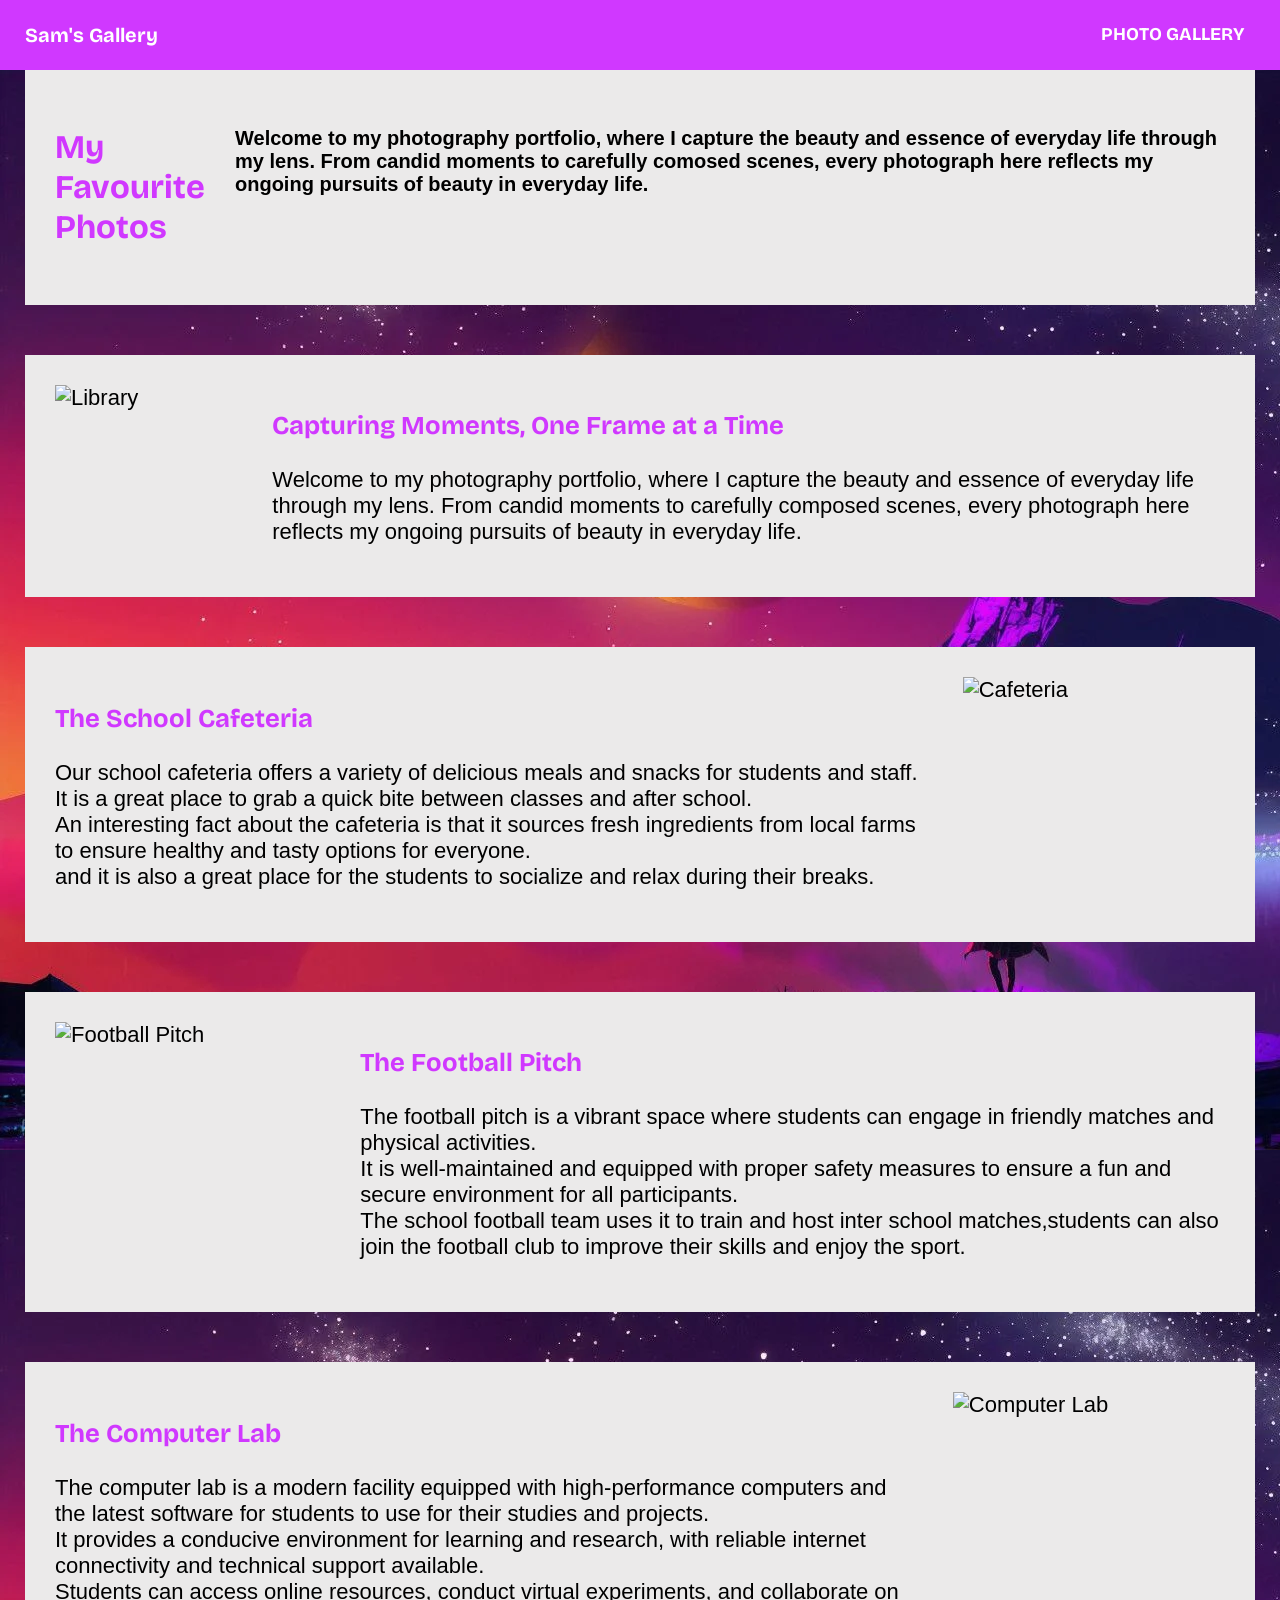
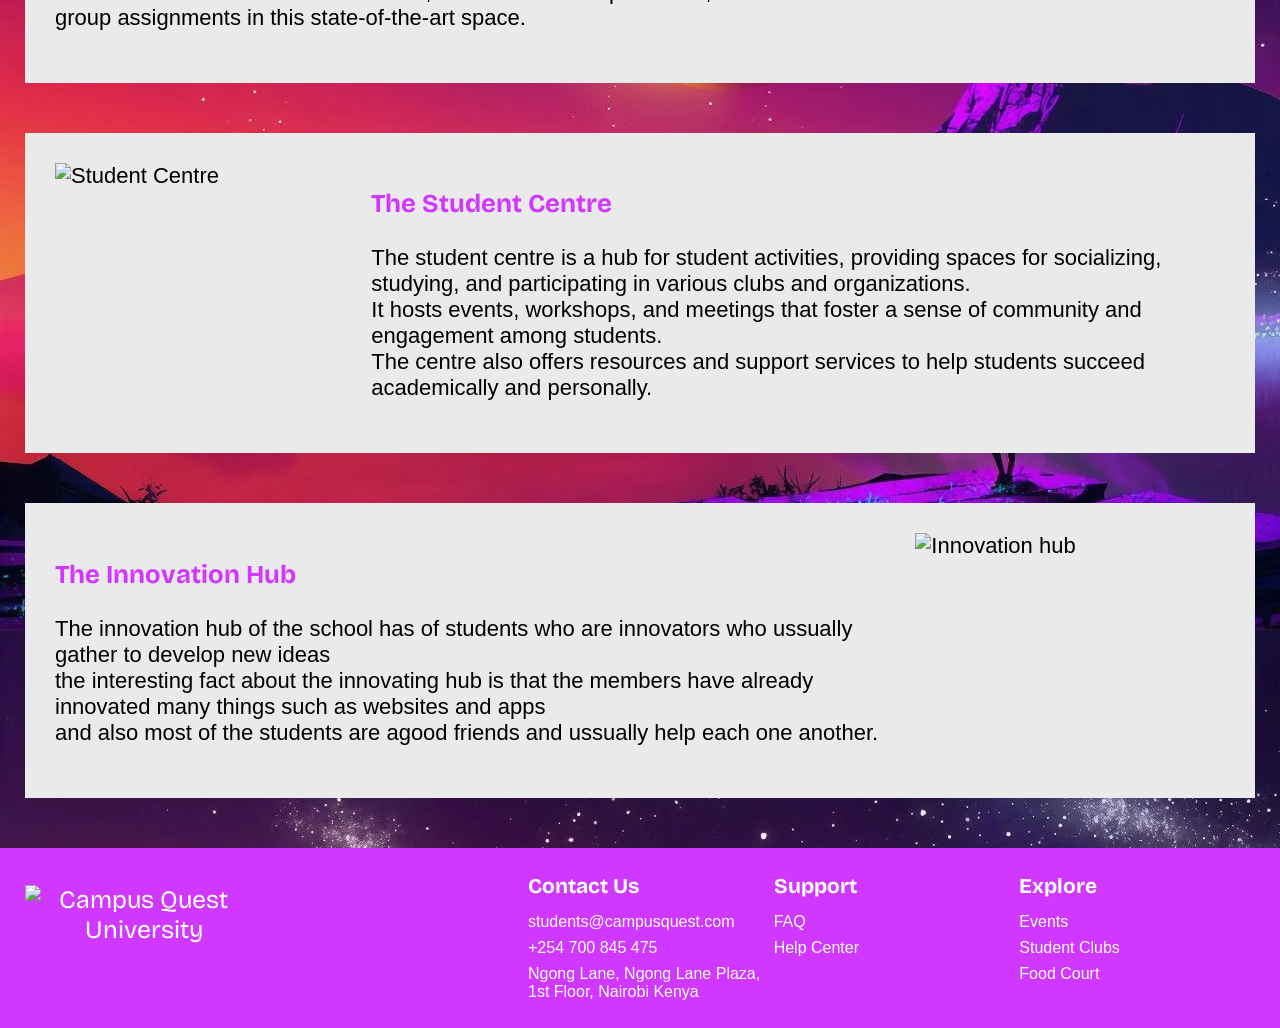
==== gallery.html @ 1208dd2f "files(modified):changed the design of the footer and header, and added a new gallery.html page" ====
<!DOCTYPE html>
<html lang="en">
<head>
    <meta charset="UTF-8">
    <meta name="viewport" content="width=device-width, initial-scale=1.0">
    <title>Sam's Gallery</title>
    <link rel="stylesheet" href="styles.css" />
    <link rel="preconnect" href="https://fonts.googleapis.com">
    <link rel="preconnect" href="https://fonts.gstatic.com" crossorigin>
    <link href="https://fonts.googleapis.com/css2?family=Bricolage+Grotesque:opsz,wght@12..96,200..800&=Lexend&display=swap" rel="stylesheet">
</head>
<body>
    <!-- ====================================== PAGE HEADER ===================================== -->
    <nav class="hero_header">
        <section class="main_header">
            <a class="hero_title" href="index.html">Sam's Gallery</a>
        </section>
        <section class="button_container">
            <a class="header_buttons" href="gallery.html">PHOTO GALLERY</a>
        </section>
    </nav>
    <main class="page">

        <section class="section">
            <h1>My Favourite Photos</h1>
            <h4>Welcome to my photography portfolio, where I capture the beauty and essence of everyday life through my lens. From candid moments to carefully comosed scenes, every photograph here reflects my ongoing pursuits of beauty in everyday life.</h4>
        </section>

        <section class="section">
            <img class="image_scaling" src="https://plus.unsplash.com/premium_photo-1664300897489-fd98eee64faf?q=80&w=1170&auto=format&fit=crop&ixlib=rb-4.1.0&ixid=M3wxMjA3fDB8MHxwaG90by1wYWdlfHx8fGVufDB8fHx8fA%3D%3D"
                    alt="Library">
            <article class="school_library">
                <h3>Capturing Moments, One Frame at a Time</h3>
                <p>Welcome to my photography portfolio, where I capture the beauty and essence of everyday life through my lens. From candid moments to carefully composed scenes, every photograph here reflects my ongoing pursuits of beauty in everyday life.</p>
            </article>
        </section>

        <section class="section">
            <article class="school_cafeteria">
                <h3>The School Cafeteria</h3>
                <p>Our school cafeteria offers a variety of delicious meals and snacks for students and staff. It is a great place to grab a quick bite between classes and after school.<br>
                An interesting fact about the cafeteria is that it sources fresh ingredients from local farms to ensure healthy and tasty options for everyone.<br>and it is also a great place for the students to socialize and relax during their breaks.</p>
            </article>
            <img class="image_scaling" src="https://images.unsplash.com/photo-1580617513638-d66a7d1afdab?q=80&w=1331&auto=format&fit=crop&ixlib=rb-4.1.0&ixid=M3wxMjA3fDB8MHxwaG90by1wYWdlfHx8fGVufDB8fHx8fA%3D%3D"
            alt="Cafeteria">
        </section>

        <section class="section">
            <img class="image_scaling" src="https://images.unsplash.com/photo-1729843352938-0e10fbf96585?q=80&w=1400&auto=format&fit=crop&ixlib=rb-4.1.0&ixid=M3wxMjA3fDB8MHxwaG90by1wYWdlfHx8fGVufDB8fHx8fA%3D%3D"
            alt="Football Pitch">
            <article class="football_pitch">
                <h3>The Football Pitch</h3>
                <p>The football pitch is a vibrant space where students can engage in friendly matches and physical
                    activities.<br>It is well-maintained and equipped with proper safety measures to ensure a fun and secure environment for all participants.<br>The school football team uses it to train and host inter school matches,students can also join the football club to improve their skills and enjoy the sport.</p>
            </article>
        </section>

        <section class="section">
            <article class="computer_lab">
                <h3>The Computer Lab</h3>
                <p>The computer lab is a modern facility equipped with high-performance computers and the latest software for students to use for their studies and projects.<br>It provides a conducive environment for learning and research, with reliable internet connectivity and technical support available.<br>Students can access online resources, conduct virtual experiments, and collaborate on group assignments in this state-of-the-art space.
                </p>
            </article>
            <img class="image_scaling" src="https://plus.unsplash.com/premium_photo-1663068630302-c1bfd81f57a6?q=80&w=1117&auto=format&fit=crop&ixlib=rb-4.1.0&ixid=M3wxMjA3fDB8MHxwaG90by1wYWdlfHx8fGVufDB8fHx8fA%3D%3D"
            alt="Computer Lab">
        </section>

        <section class="section">
            <img class="image_scaling" src="https://images.unsplash.com/photo-1590579491624-f98f36d4c763?q=80&w=1443&auto=format&fit=crop&ixlib=rb-4.1.0&ixid=M3wxMjA3fDB8MHxwaG90by1wYWdlfHx8fGVufDB8fHx8fA%3D%3D"
            alt="Student Centre">
            <article class="student_centre">
                <h3>The Student Centre</h3>
                <p>The student centre is a hub for student activities, providing spaces for socializing, studying, and participating in various clubs and organizations.<br>It hosts events, workshops, and meetings that foster a sense of community and engagement among students.<br>The centre also offers resources and support services to help students succeed academically and personally.</p>
            </article>
        </section>

        <section class="section">
            <article class="innovation_hub">
                <h3>The Innovation Hub</h3>
                <p>The innovation hub of the school has of students who are innovators who ussually gather to develop new ideas<br>the interesting fact about the innovating hub is that the members have already innovated many things such as websites and apps<br>and also most of the students are agood friends and ussually help each one another.</p>
            </article>
            <img class="image_scaling" src="https://static.vecteezy.com/system/resources/thumbnails/072/321/610/small/an-office-with-desks-and-chairs-in-front-of-a-large-window-photo.jpeg"
            alt="Innovation hub">
        </section>
    </main>
    <nav class="hero_footer">
        <div class="main_footer">
            <img class="website_logo" src="/images/websitelogo.png">
            <a class="hero_title" href="index.html">Campus Quest<br>University</a>
        </div>
        <div class="footer_buttons">
            <div class="footer_column">
                <p class="footer_heading">Contact Us</p>
                <p class="footer_link">students@campusquest.com</p>
                <p class="footer_link">+254 700 845 475</p>
                <p class="footer_link" href="">Ngong Lane, Ngong Lane Plaza, 1st Floor, Nairobi Kenya</p>
            </div>
    
            <div class="footer_column">
                <p class="footer_heading">Support</p>
                <a class="footer_link" href="">FAQ</a>
                <a class="footer_link" href="">Help Center</a>
            </div>
    
            <div class="footer_column">
                <p class="footer_heading">Explore</p>
                <a class="footer_link" href="events.html">Events</a>
                <a class="footer_link" href="">Student Clubs</a>
                <a class="footer_link" href="">Food Court</a>
            </div>
        </div>
    </main>

</body>
</html>
---- styles.css ----
/* ============================= CENTRAL CSS STYLING & DISPLAY ============================= */
/* Website STYLING stuff */
:root {
  /* Website COLORS */
  --websitecolor-purple:                  #d038ff;
  --websitecolor-white:                   #ebeaea;

  /* HOVER COLORS */
  --hovercolor-purple:                    #b020e0;

  /* Website FONTS */
  --font-brico:  "Bricolage Grotesque", sans-serif;
  --font-lexend: "Lexend", sans-serif;
}

/* ============================= HOME PAGE (index.html) STYLING & DISPLAY ============================= */

/* DISPLAY of the entire HTML page */
/* 'margin' is interfering with the background display so it is not being tampered with, only padding */
html {
  height: 100%;
  }
  
body {
  margin: 0;
  padding: 0;
  height: 100%;
}

/* Headings & Paragraphs */
p {
  font-family: var(--font-lexend);
}

h1, h2, h3 {
  font-family: var(--font-brico);
  color: var(--websitecolor-purple);
}

h4 {
  font-family: var(--font-lexend);
  font-size: 20px;
}

/* DISPLAY & STYLING of the entire page */
.page {
  display: flex;
  flex-direction: column;
  min-height: 100vh;
  padding-left: 25px;
  padding-right: 25px;
  align-items: center;

  color: #ffffff;
  background-image: url(/images/background.png);
}

.hero_header {
  font-family: var(--font-lexend );
  font-weight: bold;
  background-color: var(--websitecolor-purple);

  display: flex;
  align-items: stretch;
  justify-content: space-between;
  padding-left: 25px;
  padding-right: 25px;

  background-color: var(--websitecolor-purple);
  color: white;
}

.image_scaling {
  width: 40%;
}

.section {
  display: flex;
  justify-content: center;
  gap: 30px;
  padding: 30px;
  margin-bottom: 50px;

  background-color: var(--websitecolor-white);
  font-family: var(--font-lexend);
  color: black;
  font-size: 22px;
}

/* --------------------------------------- HERO HEADER - TOP HEADER --------------------------------------- */
  /* DISPLAY & STYLING of ALL the elements in the hero header */
.hero_header {
  display: flex;
  align-items: stretch;
  justify-content: space-between;
  padding-left: 25px;
  padding-right: 25px;
  height: 70px;

  background-color: var(--websitecolor-purple);
  color: white;
}

/* DISPLAY & STYLING of the main header */
.main_header {
  display: flex;
  align-items: center;
  justify-content: space-between;
  gap: 18px;
  text-align: center;


  font-family: var(--font-brico);
  font-size: 20px;
}

/* DISPLAY & STYLING of the main header elements */
.hero_title {
  text-decoration: none;
  color: white;
}

.hero_title:hover {
  transform: translateY(-1px)scale(1.03);
}

/* --------------------------------------- HERO FOOTER - BOTTOM FOOTER --------------------------------------- */
/* DISPLAY & STYLING of the hero footer */
.hero_footer {
  display: flex;
  align-items: stretch;
  justify-content: space-between;
  height: 130px;
  padding-left: 25px;
  padding-right: 25px;
  padding-top: 25px;
  padding-bottom: 25px;
  gap: 300px;

  background-color: var(--websitecolor-purple);
  color: white;
}

/* DISPLAY & STYLING of the footer */
.main_footer {
  display: flex;
  align-items: top;
  justify-content: space-between;
  gap: 18px;
  text-align: center;
  padding-top: 12px;

  font-family: var(--font-brico);
  font-size: 25px;
}

/* ------------------------------------------ BUTTONS - HERO HEADER ------------------------------------------ */

/* DISPLAY of the buttons in the hero header */
.button_container {
  display: flex;
  align-items: stretch;
  justify-content: center;
  gap: 10px;
}

/* DISPLAY & STYLING of the header buttons */
.header_buttons {
  display: flex;
  align-items: center;
  justify-content: space-between;
  padding-left: 10px;
  padding-right: 10px;
  height: 97%;

  text-decoration: none;
  font-size: 18px;
  font-family: var(--font-brico);
  font-weight: bold;
  color: white;
}

/* STYLING of the buttons when hovered over by the cursor */
.header_buttons:hover {
  background-color: var(--hovercolor-purple);
  transform: translateY(-1px)scale(1.05);
}

/* ------------------------------------------ BUTTONS - HERO FOOTER ------------------------------------------ */

.footer_buttons {
  display: grid;
  grid-template-columns: repeat(3, 1fr); /* 3 equal-width columns — change number as needed */
  gap: 10px;
  flex: 1; /* let it take remaining space next to .main_footer, since parent .hero_footer is still flex */
}

.footer_column {
  display: flex;
  flex-direction: column; /* stack heading + links vertically within each column */
  gap: 8px;
}

.footer_heading {
  font-family: var(--font-brico);
  font-weight: bold;
  font-size: 21px;
  color: white;
  margin: 0 0 6px 0;
}

.footer_link {
  font-family: var(--font-lexend);
  font-size: 16px;
  color: white;
  text-decoration: none;
  margin: 0;
}

.footer_link:hover {
  transform: translateY(-1px)scale(1.01);
}
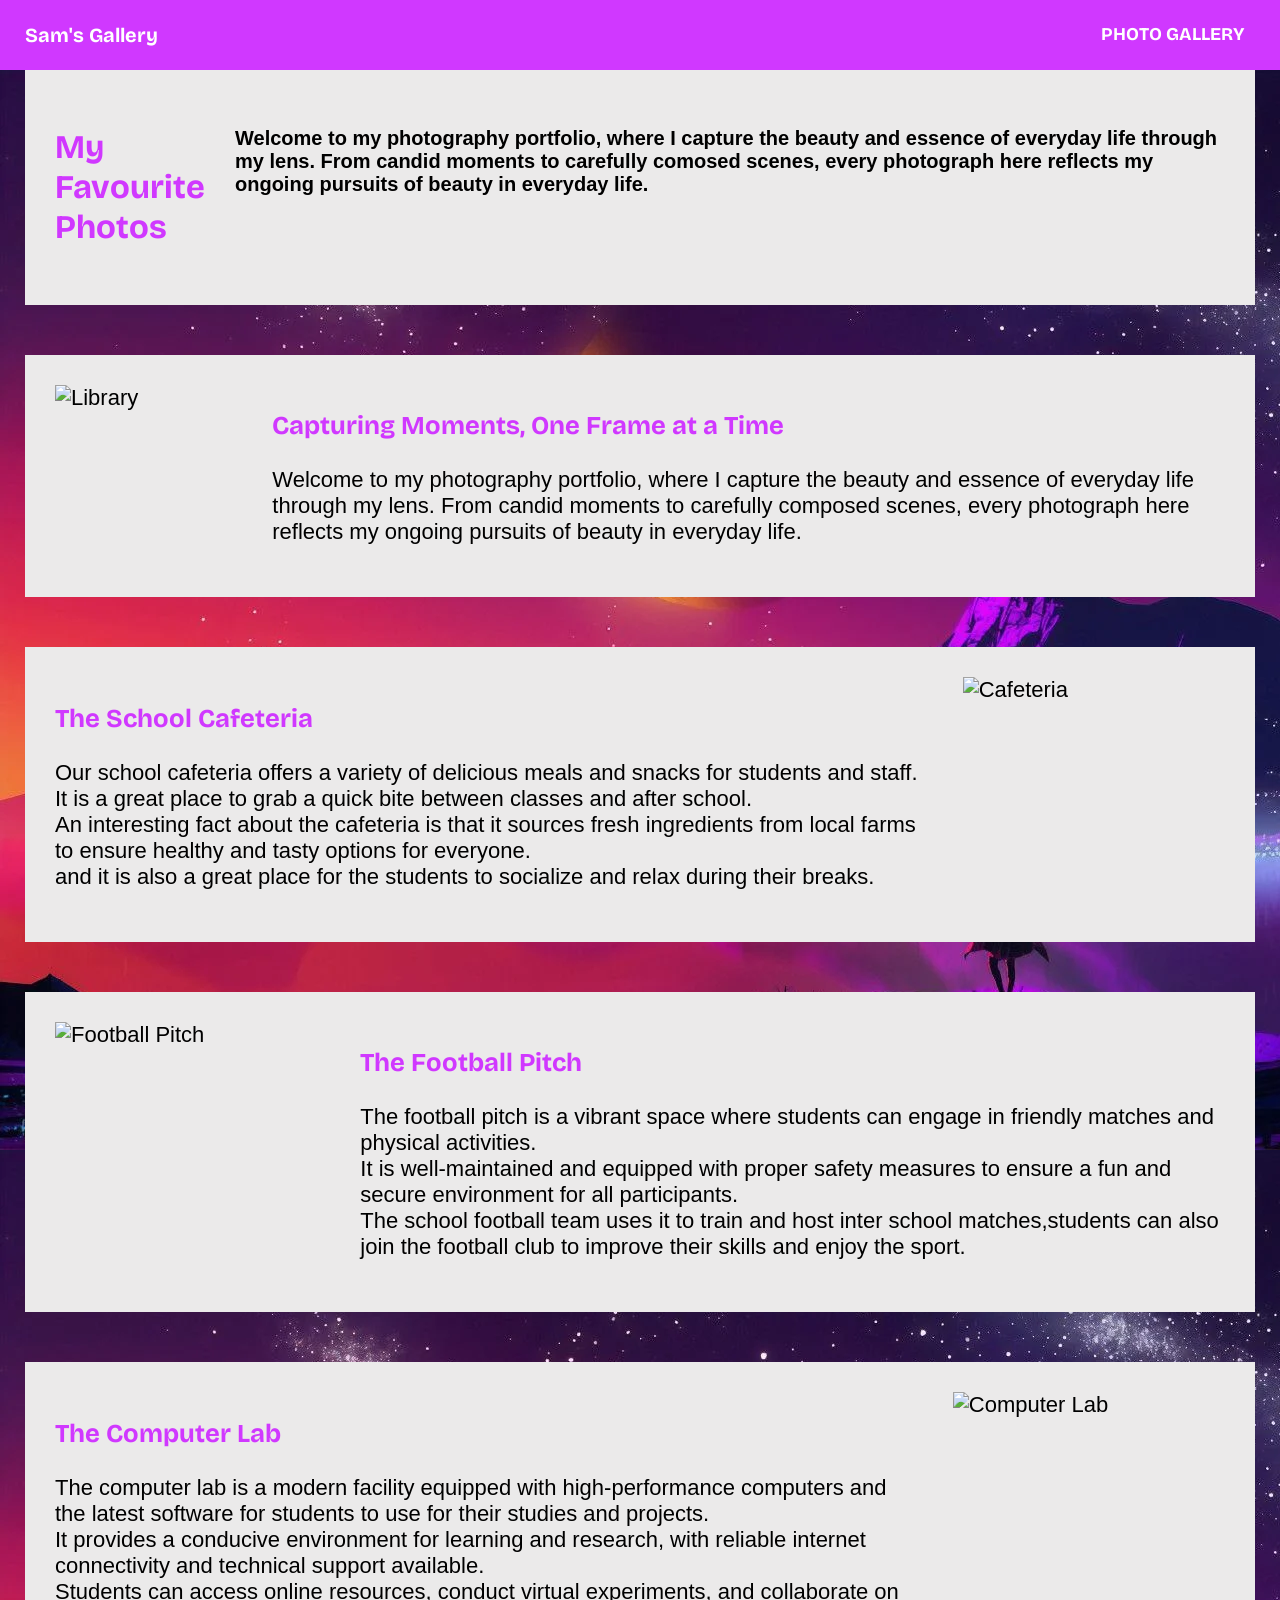
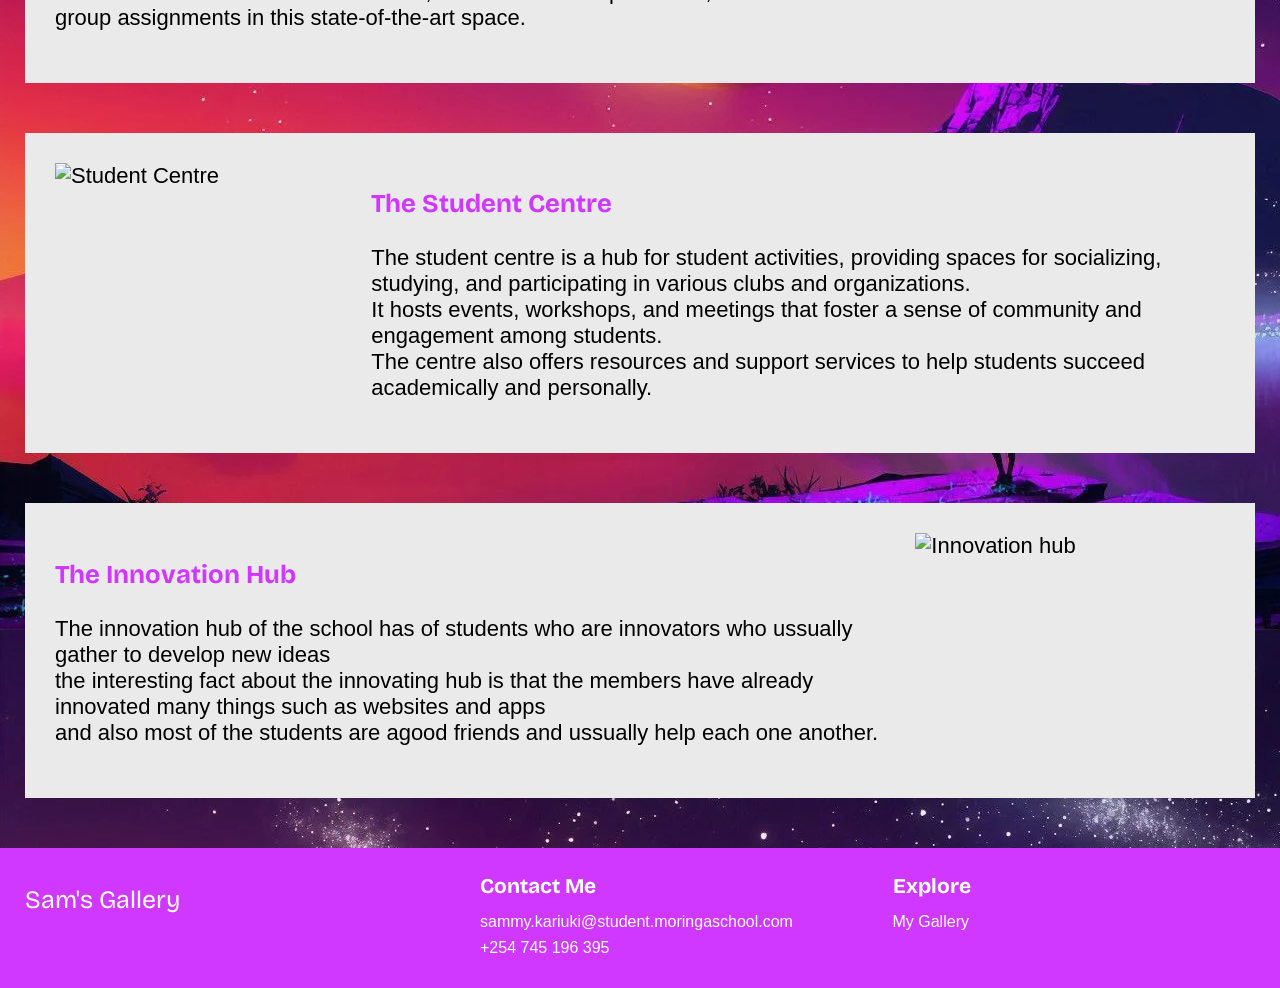
==== commit eeeea9ff: "footer(modified):changed the styling and display of the footer section" ====
--- a/gallery.html
+++ b/gallery.html
@@ -84,32 +84,21 @@
         </section>
     </main>
     <nav class="hero_footer">
-        <div class="main_footer">
-            <img class="website_logo" src="/images/websitelogo.png">
-            <a class="hero_title" href="index.html">Campus Quest<br>University</a>
-        </div>
-        <div class="footer_buttons">
-            <div class="footer_column">
-                <p class="footer_heading">Contact Us</p>
-                <p class="footer_link">students@campusquest.com</p>
-                <p class="footer_link">+254 700 845 475</p>
-                <p class="footer_link" href="">Ngong Lane, Ngong Lane Plaza, 1st Floor, Nairobi Kenya</p>
-            </div>
-    
-            <div class="footer_column">
-                <p class="footer_heading">Support</p>
-                <a class="footer_link" href="">FAQ</a>
-                <a class="footer_link" href="">Help Center</a>
-            </div>
-    
-            <div class="footer_column">
+        <section class="main_footer">
+            <a class="hero_title" href="index.html">Sam's Gallery</a>
+        </section>
+        <section class="footer_buttons">
+            <article class="footer_column">
+                <p class="footer_heading">Contact Me</p>
+                <p class="footer_link">sammy.kariuki@student.moringaschool.com</p>
+                <p class="footer_link">+254 745 196 395</p>
+            </article>
+
+            <article class="footer_column">
                 <p class="footer_heading">Explore</p>
-                <a class="footer_link" href="events.html">Events</a>
-                <a class="footer_link" href="">Student Clubs</a>
-                <a class="footer_link" href="">Food Court</a>
-            </div>
-        </div>
-    </main>
-
+                <a class="footer_link" href="gallery.html">My Gallery</a>
+            </article>
+        </section>
+    </nav>
 </body>
 </html>
--- a/styles.css
+++ b/styles.css
@@ -46,7 +46,7 @@
 .page {
   display: flex;
   flex-direction: column;
-  min-height: 100vh;
+  min-height: 70vh;
   padding-left: 25px;
   padding-right: 25px;
   align-items: center;
@@ -130,7 +130,7 @@
   display: flex;
   align-items: stretch;
   justify-content: space-between;
-  height: 130px;
+  height: 90px;
   padding-left: 25px;
   padding-right: 25px;
   padding-top: 25px;
@@ -190,8 +190,8 @@
 
 .footer_buttons {
   display: grid;
-  grid-template-columns: repeat(3, 1fr); /* 3 equal-width columns — change number as needed */
-  gap: 10px;
+  grid-template-columns: repeat(2, 1fr); /* 3 equal-width columns — change number as needed */
+  gap: 50px;
   flex: 1; /* let it take remaining space next to .main_footer, since parent .hero_footer is still flex */
 }
 
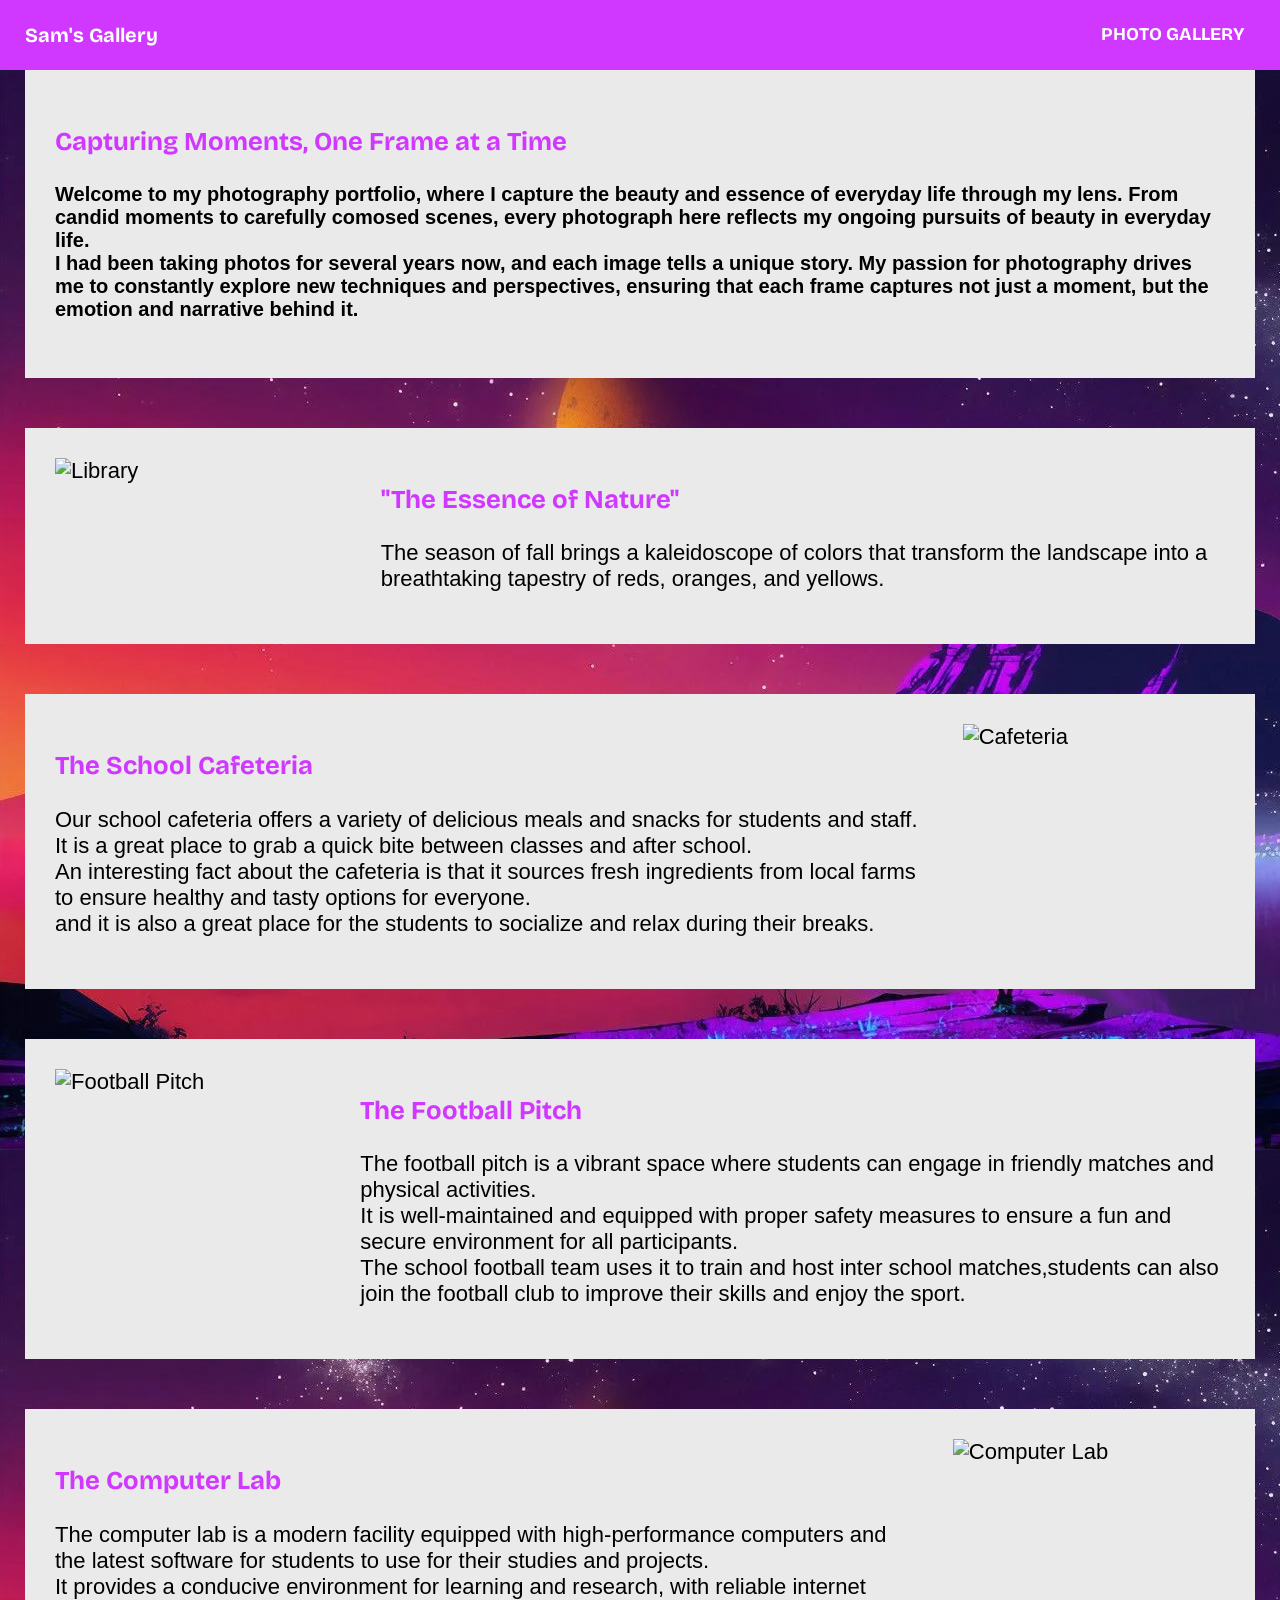
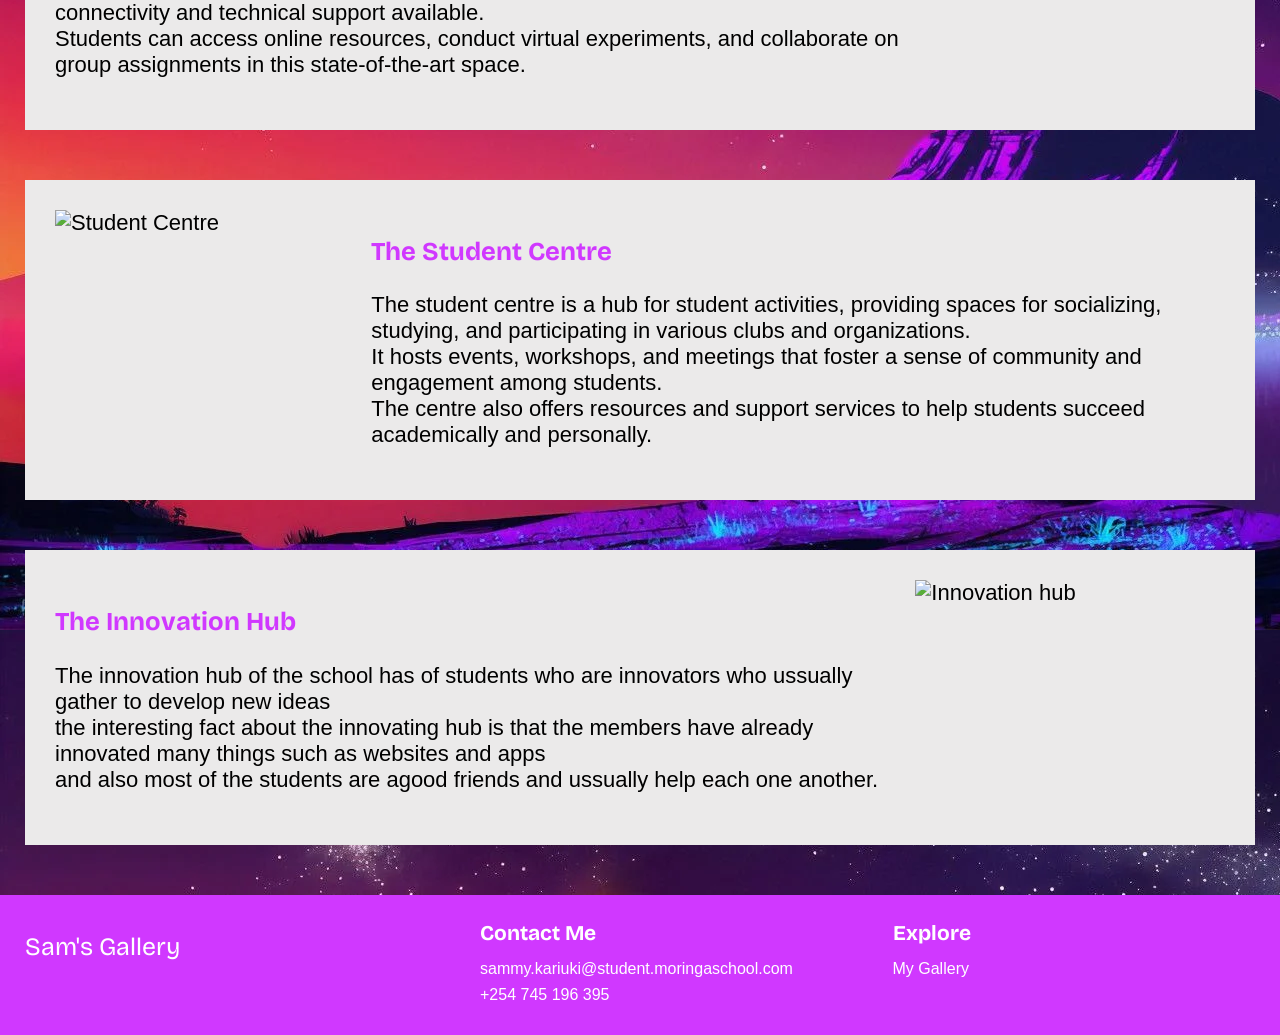
==== commit 80d678e2: "galleryandreadme(modified):added a photo and photo description in gallery, and modified the README f" ====
--- a/gallery.html
+++ b/gallery.html
@@ -22,16 +22,18 @@
     <main class="page">
 
         <section class="section">
-            <h1>My Favourite Photos</h1>
-            <h4>Welcome to my photography portfolio, where I capture the beauty and essence of everyday life through my lens. From candid moments to carefully comosed scenes, every photograph here reflects my ongoing pursuits of beauty in everyday life.</h4>
+            <article>
+                <h1>Capturing Moments, One Frame at a Time</h1>
+                <h4>Welcome to my photography portfolio, where I capture the beauty and essence of everyday life through my lens. From candid moments to carefully comosed scenes, every photograph here reflects my ongoing pursuits of beauty in everyday life. <br> I had been taking photos for several years now, and each image tells a unique story. My passion for photography drives me to constantly explore new techniques and perspectives, ensuring that each frame captures not just a moment, but the emotion and narrative behind it.</h4>
+            </article>
         </section>
 
         <section class="section">
-            <img class="image_scaling" src="https://plus.unsplash.com/premium_photo-1664300897489-fd98eee64faf?q=80&w=1170&auto=format&fit=crop&ixlib=rb-4.1.0&ixid=M3wxMjA3fDB8MHxwaG90by1wYWdlfHx8fGVufDB8fHx8fA%3D%3D"
+            <img class="image_scaling" src="https://encrypted-tbn0.gstatic.com/images?q=tbn:ANd9GcT_Su9Y7k4oM_YKo1zmdPvPhNeY59zgQj_07EgggeDzFOkzWq9bzc9dUhHD&s=10"
                     alt="Library">
             <article class="school_library">
-                <h3>Capturing Moments, One Frame at a Time</h3>
-                <p>Welcome to my photography portfolio, where I capture the beauty and essence of everyday life through my lens. From candid moments to carefully composed scenes, every photograph here reflects my ongoing pursuits of beauty in everyday life.</p>
+                <h3>"The Essence of Nature"</h3>
+                <p>The season of fall brings a kaleidoscope of colors that transform the landscape into a breathtaking tapestry of reds, oranges, and yellows.</p>
             </article>
         </section>
 
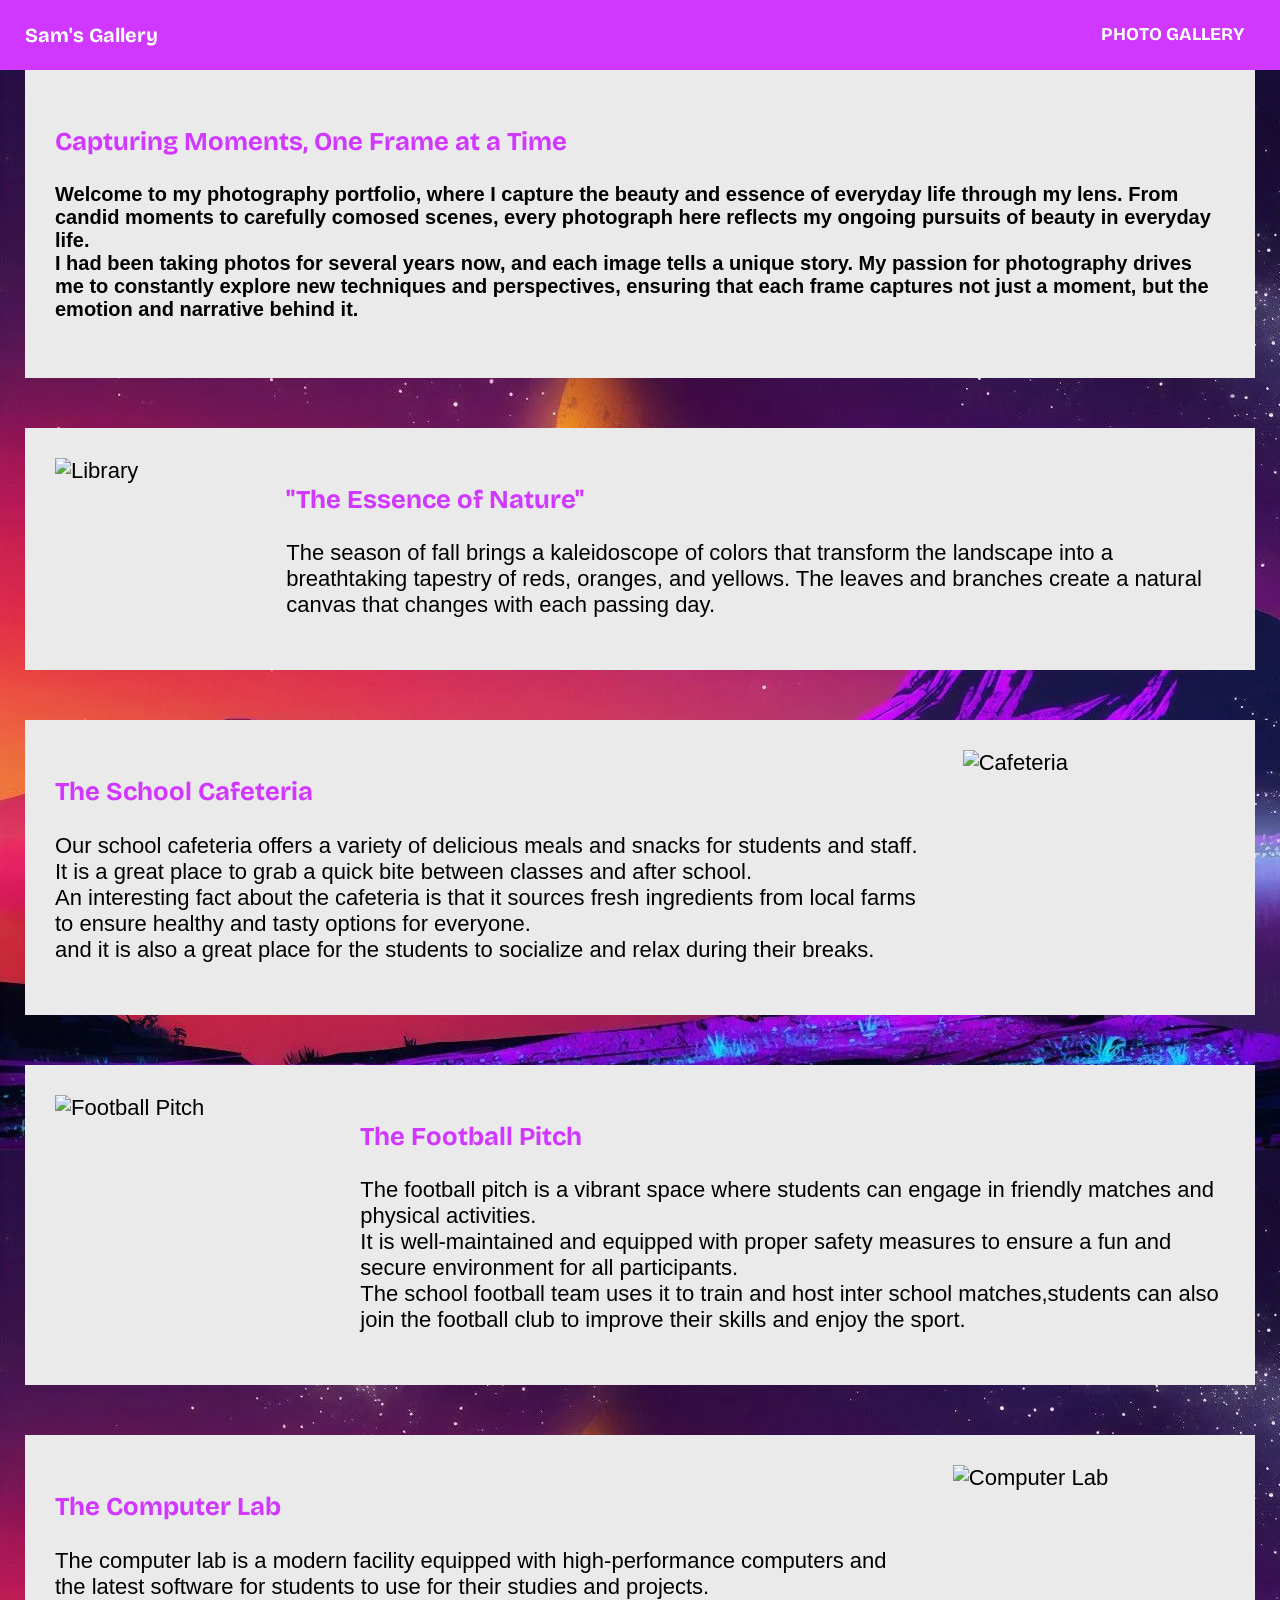
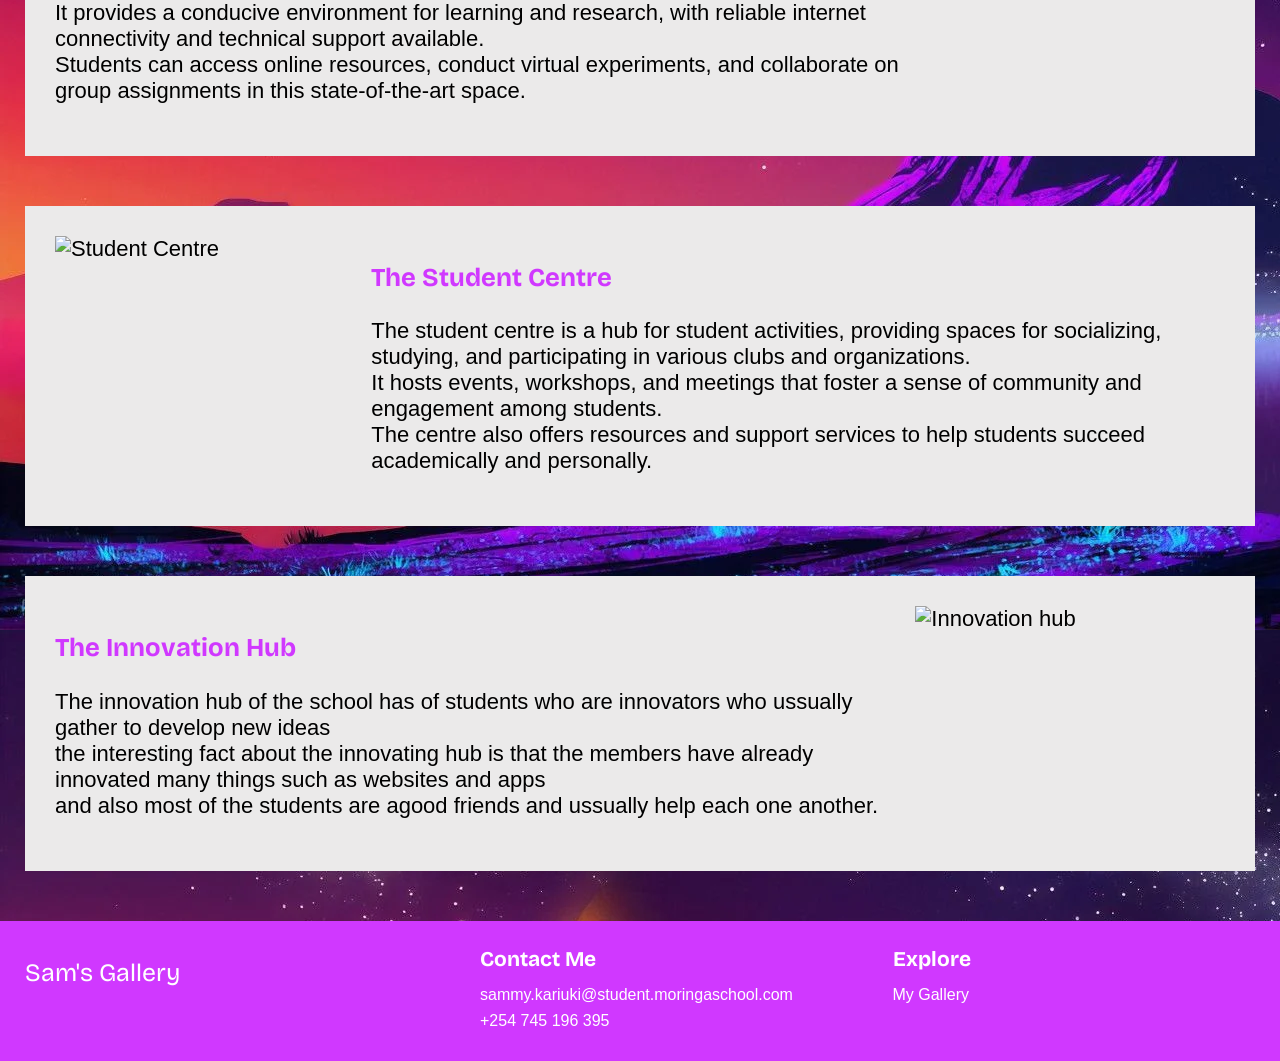
==== commit 2f7a0989: "galleryandreadme(modified):updated README and modified the photo descriptions" ====
--- a/gallery.html
+++ b/gallery.html
@@ -31,9 +31,9 @@
         <section class="section">
             <img class="image_scaling" src="https://encrypted-tbn0.gstatic.com/images?q=tbn:ANd9GcT_Su9Y7k4oM_YKo1zmdPvPhNeY59zgQj_07EgggeDzFOkzWq9bzc9dUhHD&s=10"
                     alt="Library">
-            <article class="school_library">
+            <article class="card">
                 <h3>"The Essence of Nature"</h3>
-                <p>The season of fall brings a kaleidoscope of colors that transform the landscape into a breathtaking tapestry of reds, oranges, and yellows.</p>
+                <p>The season of fall brings a kaleidoscope of colors that transform the landscape into a breathtaking tapestry of reds, oranges, and yellows. The leaves and branches create a natural canvas that changes with each passing day.</p>
             </article>
         </section>
 
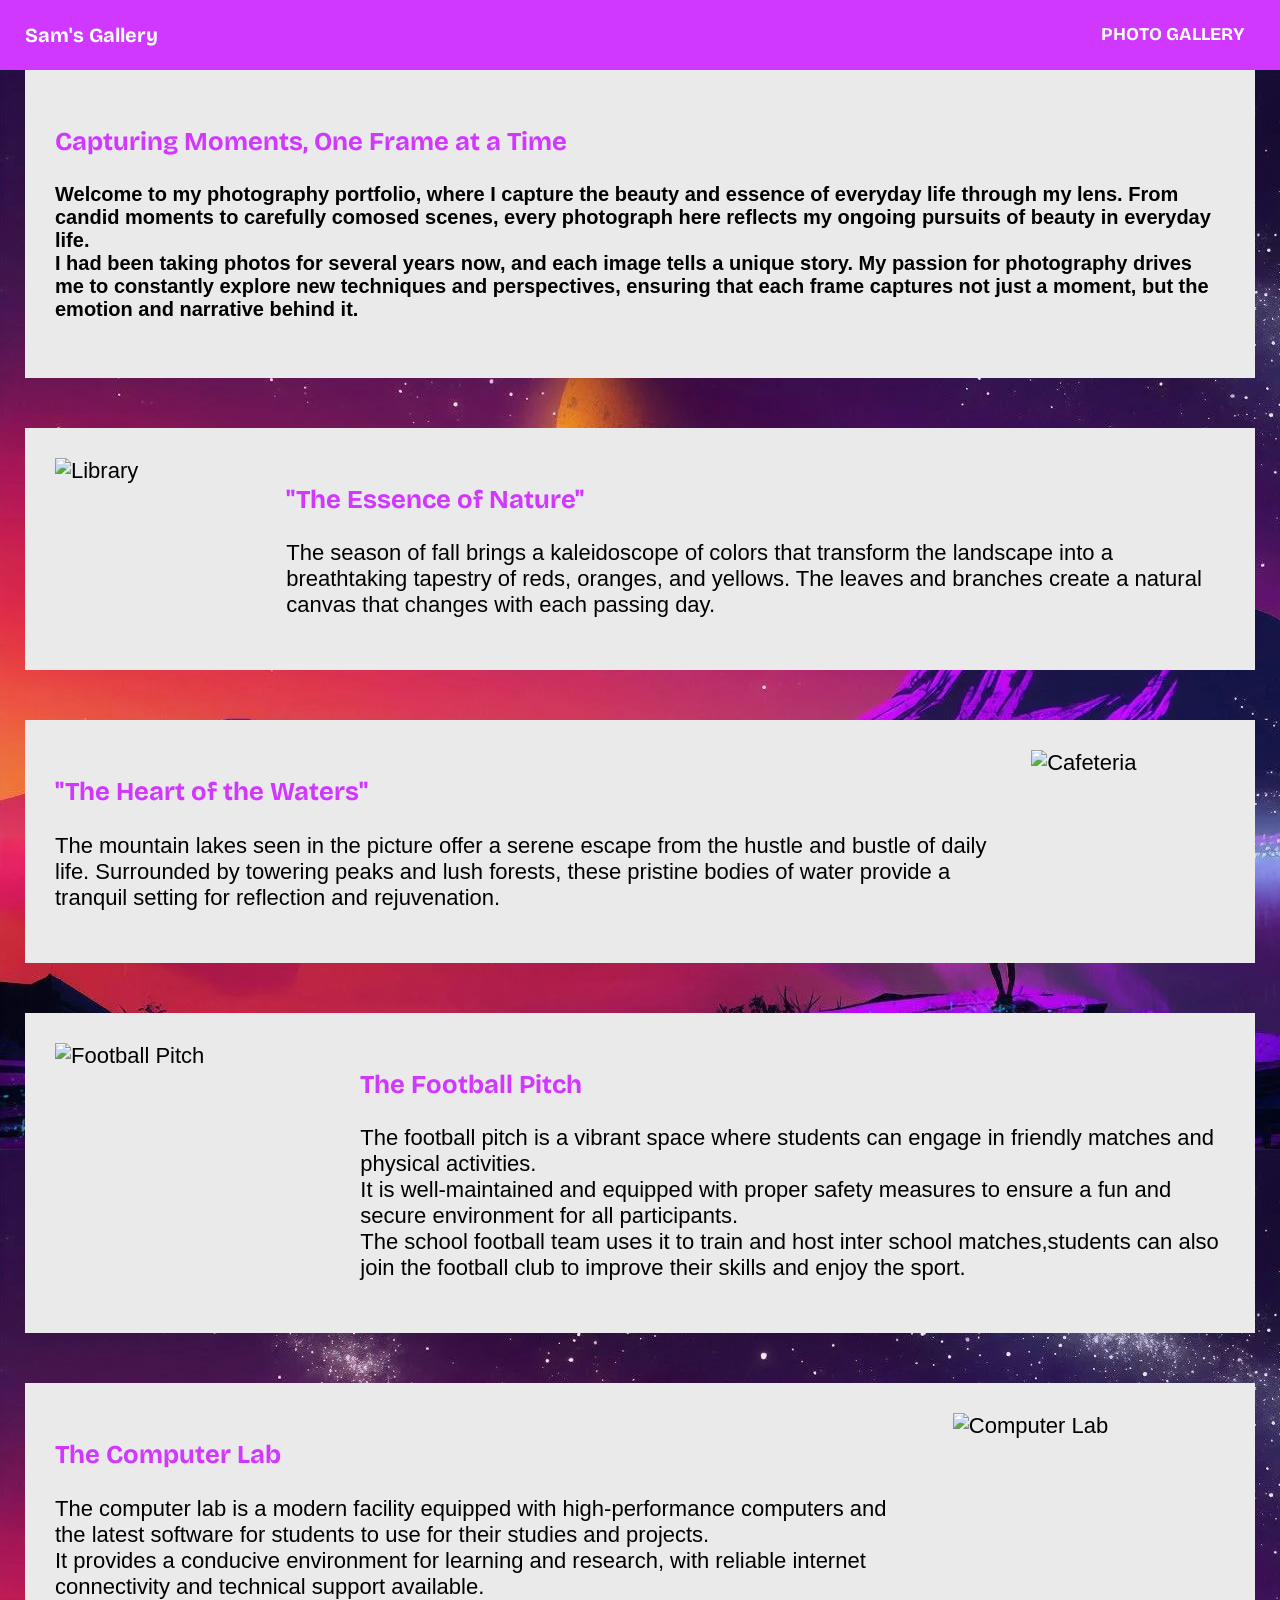
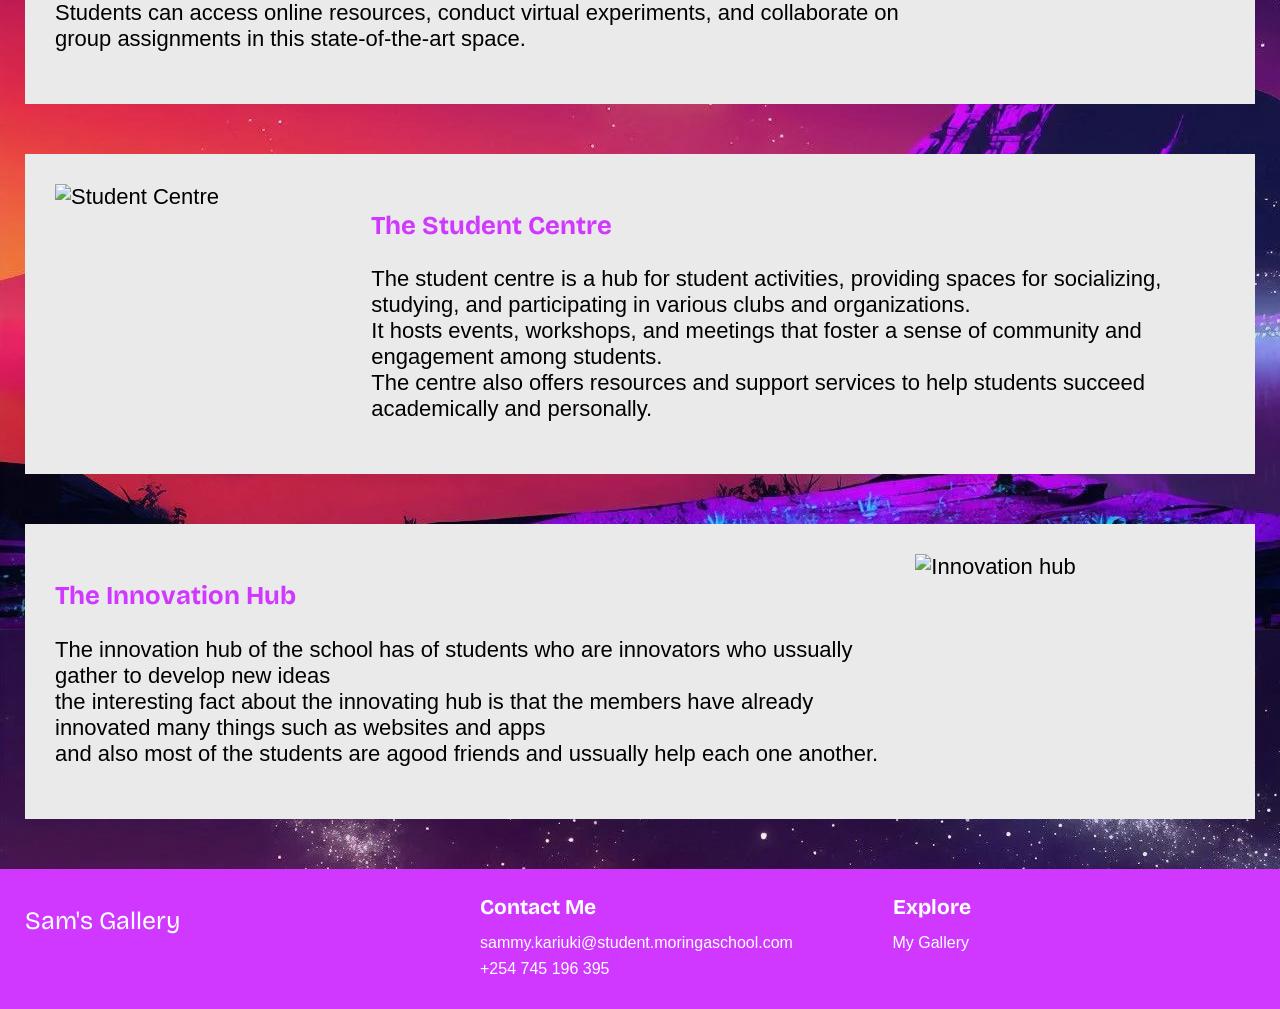
==== commit 0d411b78: "gallery(modified):modified a new photo section and its description" ====
--- a/gallery.html
+++ b/gallery.html
@@ -38,12 +38,11 @@
         </section>
 
         <section class="section">
-            <article class="school_cafeteria">
-                <h3>The School Cafeteria</h3>
-                <p>Our school cafeteria offers a variety of delicious meals and snacks for students and staff. It is a great place to grab a quick bite between classes and after school.<br>
-                An interesting fact about the cafeteria is that it sources fresh ingredients from local farms to ensure healthy and tasty options for everyone.<br>and it is also a great place for the students to socialize and relax during their breaks.</p>
+            <article class="card">
+                <h3>"The Heart of the Waters"</h3>
+                <p>The mountain lakes seen in the picture offer a serene escape from the hustle and bustle of daily life. Surrounded by towering peaks and lush forests, these pristine bodies of water provide a tranquil setting for reflection and rejuvenation.</p>
             </article>
-            <img class="image_scaling" src="https://images.unsplash.com/photo-1580617513638-d66a7d1afdab?q=80&w=1331&auto=format&fit=crop&ixlib=rb-4.1.0&ixid=M3wxMjA3fDB8MHxwaG90by1wYWdlfHx8fGVufDB8fHx8fA%3D%3D"
+            <img class="image_scaling" src="https://www.jotform.com/blog/wp-content/uploads/2019/04/popular-types-of-photography.jpg"
             alt="Cafeteria">
         </section>
 
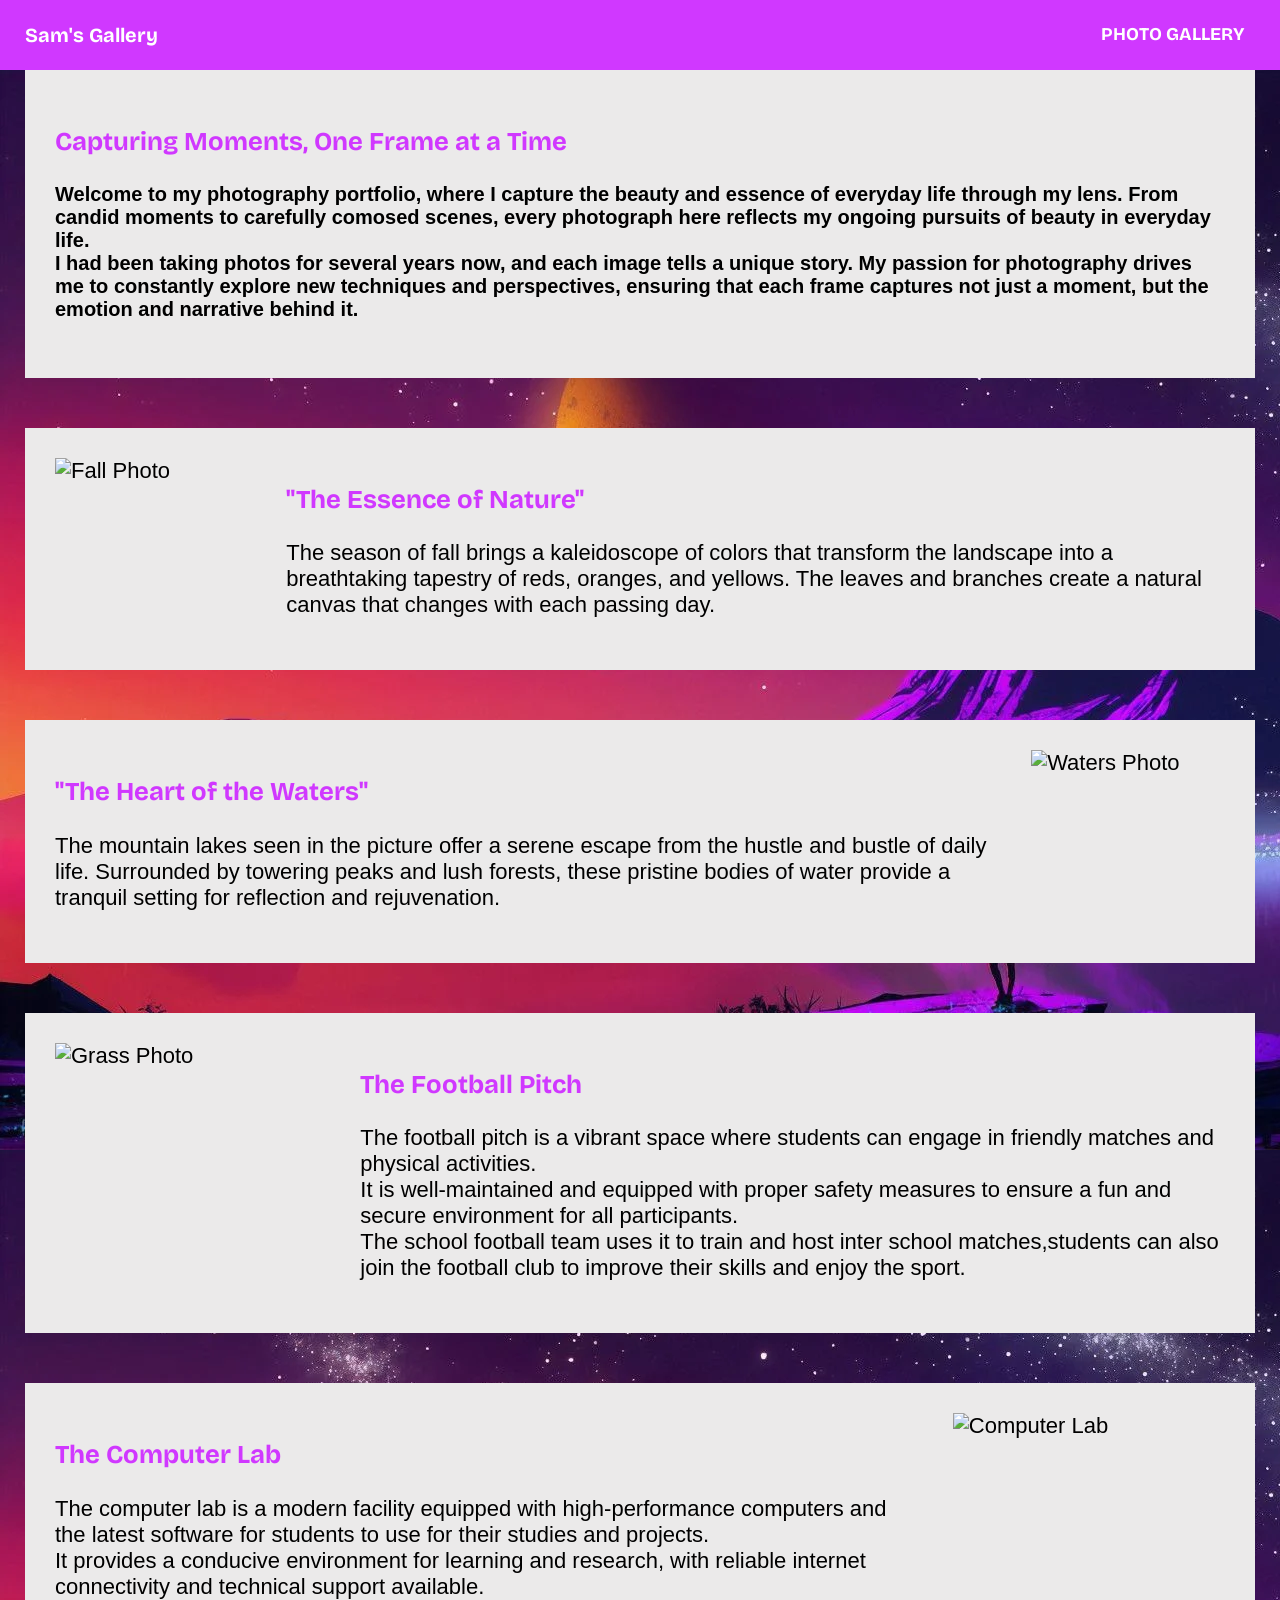
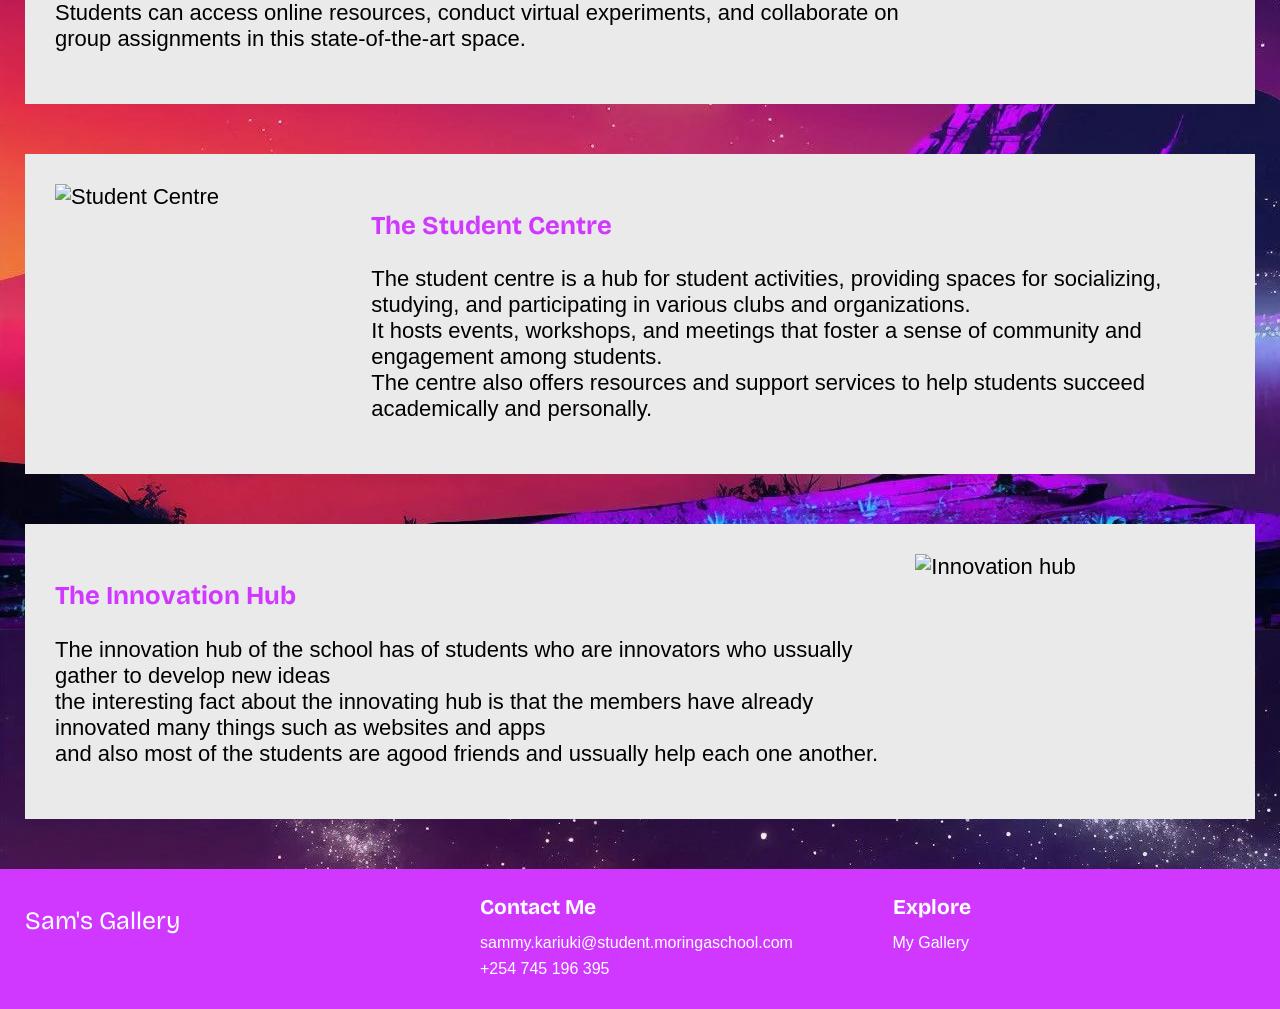
==== commit f464a345: "gallery(modified):changed the alternate texts for each photo" ====
--- a/gallery.html
+++ b/gallery.html
@@ -30,7 +30,7 @@
 
         <section class="section">
             <img class="image_scaling" src="https://encrypted-tbn0.gstatic.com/images?q=tbn:ANd9GcT_Su9Y7k4oM_YKo1zmdPvPhNeY59zgQj_07EgggeDzFOkzWq9bzc9dUhHD&s=10"
-                    alt="Library">
+                    alt="Fall Photo">
             <article class="card">
                 <h3>"The Essence of Nature"</h3>
                 <p>The season of fall brings a kaleidoscope of colors that transform the landscape into a breathtaking tapestry of reds, oranges, and yellows. The leaves and branches create a natural canvas that changes with each passing day.</p>
@@ -43,13 +43,13 @@
                 <p>The mountain lakes seen in the picture offer a serene escape from the hustle and bustle of daily life. Surrounded by towering peaks and lush forests, these pristine bodies of water provide a tranquil setting for reflection and rejuvenation.</p>
             </article>
             <img class="image_scaling" src="https://www.jotform.com/blog/wp-content/uploads/2019/04/popular-types-of-photography.jpg"
-            alt="Cafeteria">
+            alt="Waters Photo">
         </section>
 
         <section class="section">
-            <img class="image_scaling" src="https://images.unsplash.com/photo-1729843352938-0e10fbf96585?q=80&w=1400&auto=format&fit=crop&ixlib=rb-4.1.0&ixid=M3wxMjA3fDB8MHxwaG90by1wYWdlfHx8fGVufDB8fHx8fA%3D%3D"
-            alt="Football Pitch">
-            <article class="football_pitch">
+            <img class="image_scaling" src="https://cdn.prod.website-files.com/62d84e447b4f9e7263d31e94/655e2cb6e1a751222bc7b550_Why-are-photographers-expensive.jpg"
+            alt="Grass Photo">
+            <article class="card">
                 <h3>The Football Pitch</h3>
                 <p>The football pitch is a vibrant space where students can engage in friendly matches and physical
                     activities.<br>It is well-maintained and equipped with proper safety measures to ensure a fun and secure environment for all participants.<br>The school football team uses it to train and host inter school matches,students can also join the football club to improve their skills and enjoy the sport.</p>
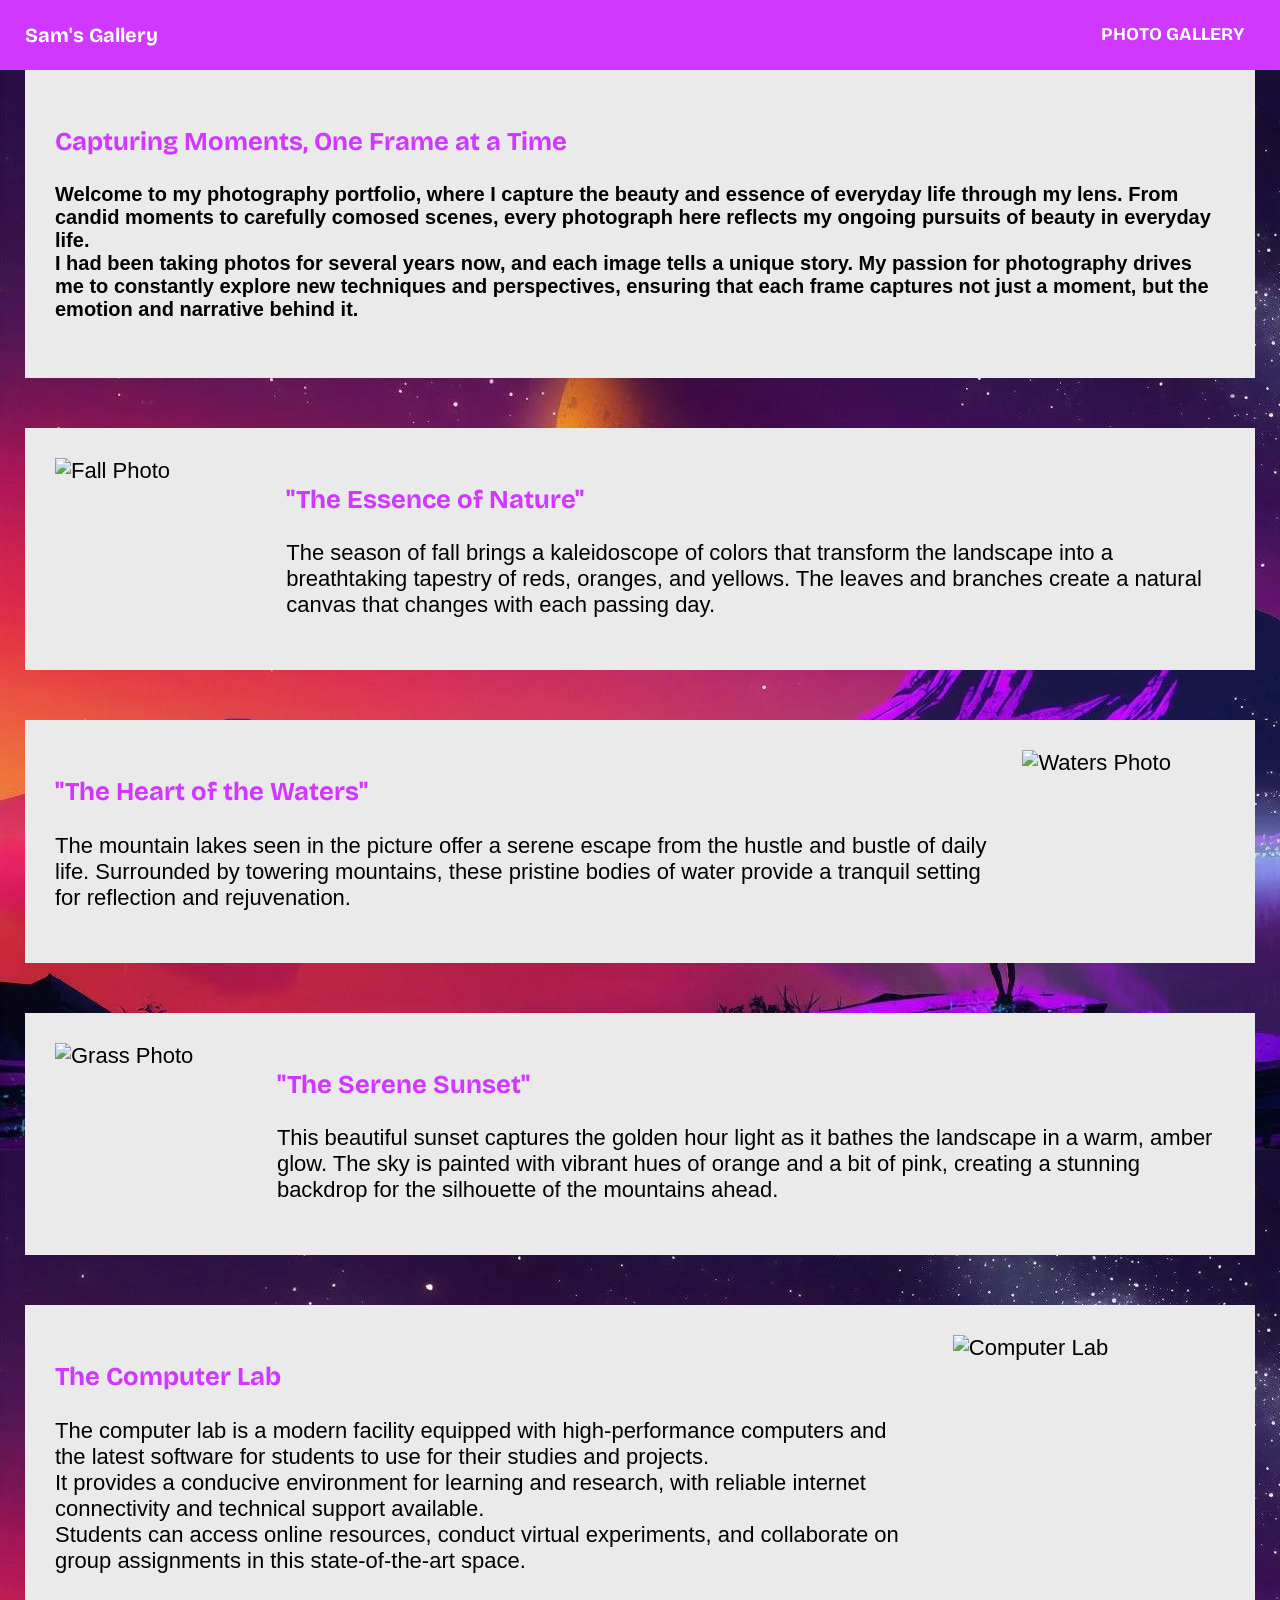
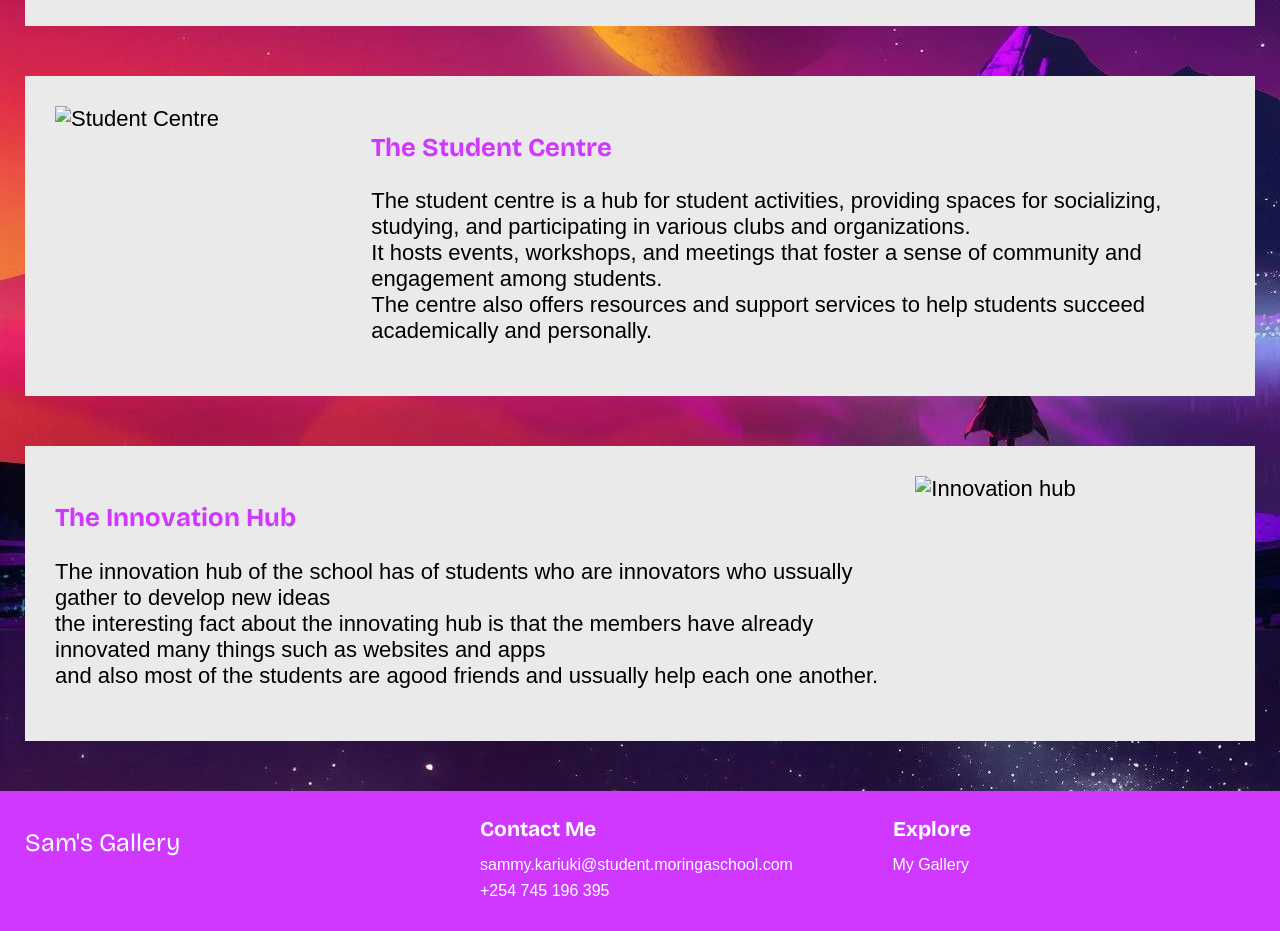
==== commit b9b20831: "gallery(modified):added and modified a new photo and description" ====
--- a/gallery.html
+++ b/gallery.html
@@ -40,7 +40,7 @@
         <section class="section">
             <article class="card">
                 <h3>"The Heart of the Waters"</h3>
-                <p>The mountain lakes seen in the picture offer a serene escape from the hustle and bustle of daily life. Surrounded by towering peaks and lush forests, these pristine bodies of water provide a tranquil setting for reflection and rejuvenation.</p>
+                <p>The mountain lakes seen in the picture offer a serene escape from the hustle and bustle of daily life. Surrounded by towering mountains, these pristine bodies of water provide a tranquil setting for reflection and rejuvenation.</p>
             </article>
             <img class="image_scaling" src="https://www.jotform.com/blog/wp-content/uploads/2019/04/popular-types-of-photography.jpg"
             alt="Waters Photo">
@@ -50,9 +50,8 @@
             <img class="image_scaling" src="https://cdn.prod.website-files.com/62d84e447b4f9e7263d31e94/655e2cb6e1a751222bc7b550_Why-are-photographers-expensive.jpg"
             alt="Grass Photo">
             <article class="card">
-                <h3>The Football Pitch</h3>
-                <p>The football pitch is a vibrant space where students can engage in friendly matches and physical
-                    activities.<br>It is well-maintained and equipped with proper safety measures to ensure a fun and secure environment for all participants.<br>The school football team uses it to train and host inter school matches,students can also join the football club to improve their skills and enjoy the sport.</p>
+                <h3>"The Serene Sunset"</h3>
+                <p>This beautiful sunset captures the golden hour light as it bathes the landscape in a warm, amber glow. The sky is painted with vibrant hues of orange and a bit of pink, creating a stunning backdrop for the silhouette of the mountains ahead.</p>
             </article>
         </section>
 
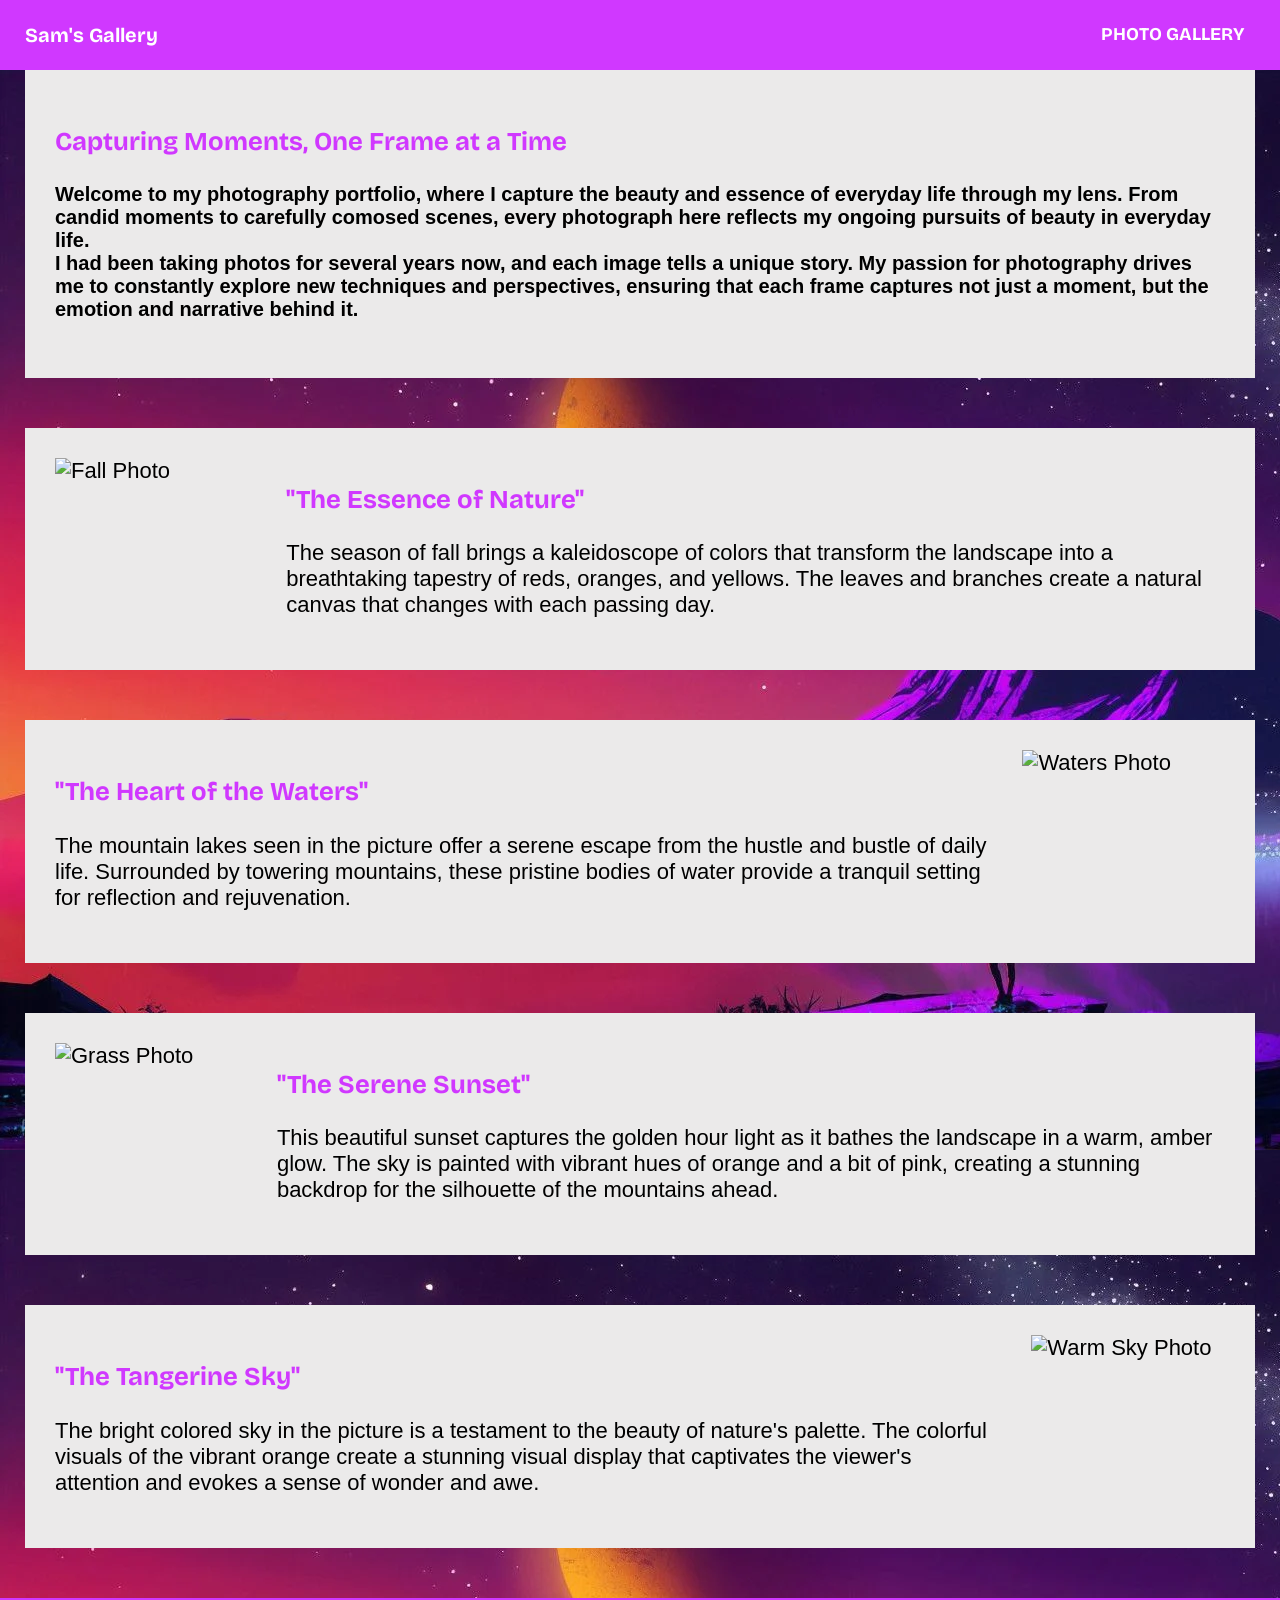
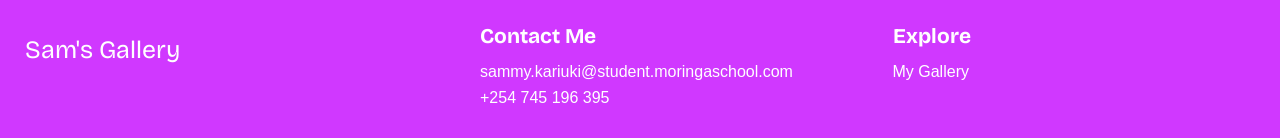
==== commit 45764dbd: "gallery(modified):added the remaining photos and their descriptions" ====
--- a/gallery.html
+++ b/gallery.html
@@ -56,31 +56,13 @@
         </section>
 
         <section class="section">
-            <article class="computer_lab">
-                <h3>The Computer Lab</h3>
-                <p>The computer lab is a modern facility equipped with high-performance computers and the latest software for students to use for their studies and projects.<br>It provides a conducive environment for learning and research, with reliable internet connectivity and technical support available.<br>Students can access online resources, conduct virtual experiments, and collaborate on group assignments in this state-of-the-art space.
+            <article class="card">
+                <h3>"The Tangerine Sky"</h3>
+                <p>The bright colored sky in the picture is a testament to the beauty of nature's palette. The colorful visuals of the vibrant orange create a stunning visual display that captivates the viewer's attention and evokes a sense of wonder and awe.
                 </p>
             </article>
-            <img class="image_scaling" src="https://plus.unsplash.com/premium_photo-1663068630302-c1bfd81f57a6?q=80&w=1117&auto=format&fit=crop&ixlib=rb-4.1.0&ixid=M3wxMjA3fDB8MHxwaG90by1wYWdlfHx8fGVufDB8fHx8fA%3D%3D"
-            alt="Computer Lab">
-        </section>
-
-        <section class="section">
-            <img class="image_scaling" src="https://images.unsplash.com/photo-1590579491624-f98f36d4c763?q=80&w=1443&auto=format&fit=crop&ixlib=rb-4.1.0&ixid=M3wxMjA3fDB8MHxwaG90by1wYWdlfHx8fGVufDB8fHx8fA%3D%3D"
-            alt="Student Centre">
-            <article class="student_centre">
-                <h3>The Student Centre</h3>
-                <p>The student centre is a hub for student activities, providing spaces for socializing, studying, and participating in various clubs and organizations.<br>It hosts events, workshops, and meetings that foster a sense of community and engagement among students.<br>The centre also offers resources and support services to help students succeed academically and personally.</p>
-            </article>
-        </section>
-
-        <section class="section">
-            <article class="innovation_hub">
-                <h3>The Innovation Hub</h3>
-                <p>The innovation hub of the school has of students who are innovators who ussually gather to develop new ideas<br>the interesting fact about the innovating hub is that the members have already innovated many things such as websites and apps<br>and also most of the students are agood friends and ussually help each one another.</p>
-            </article>
-            <img class="image_scaling" src="https://static.vecteezy.com/system/resources/thumbnails/072/321/610/small/an-office-with-desks-and-chairs-in-front-of-a-large-window-photo.jpeg"
-            alt="Innovation hub">
+            <img class="image_scaling" src="https://encrypted-tbn0.gstatic.com/images?q=tbn:ANd9GcTbeLXLsGwRgupntjNv-qBA9RiP9i87LhMIthe_59q_j1sQjiijfIySD2fa&s=10"
+            alt="Warm Sky Photo">
         </section>
     </main>
     <nav class="hero_footer">
